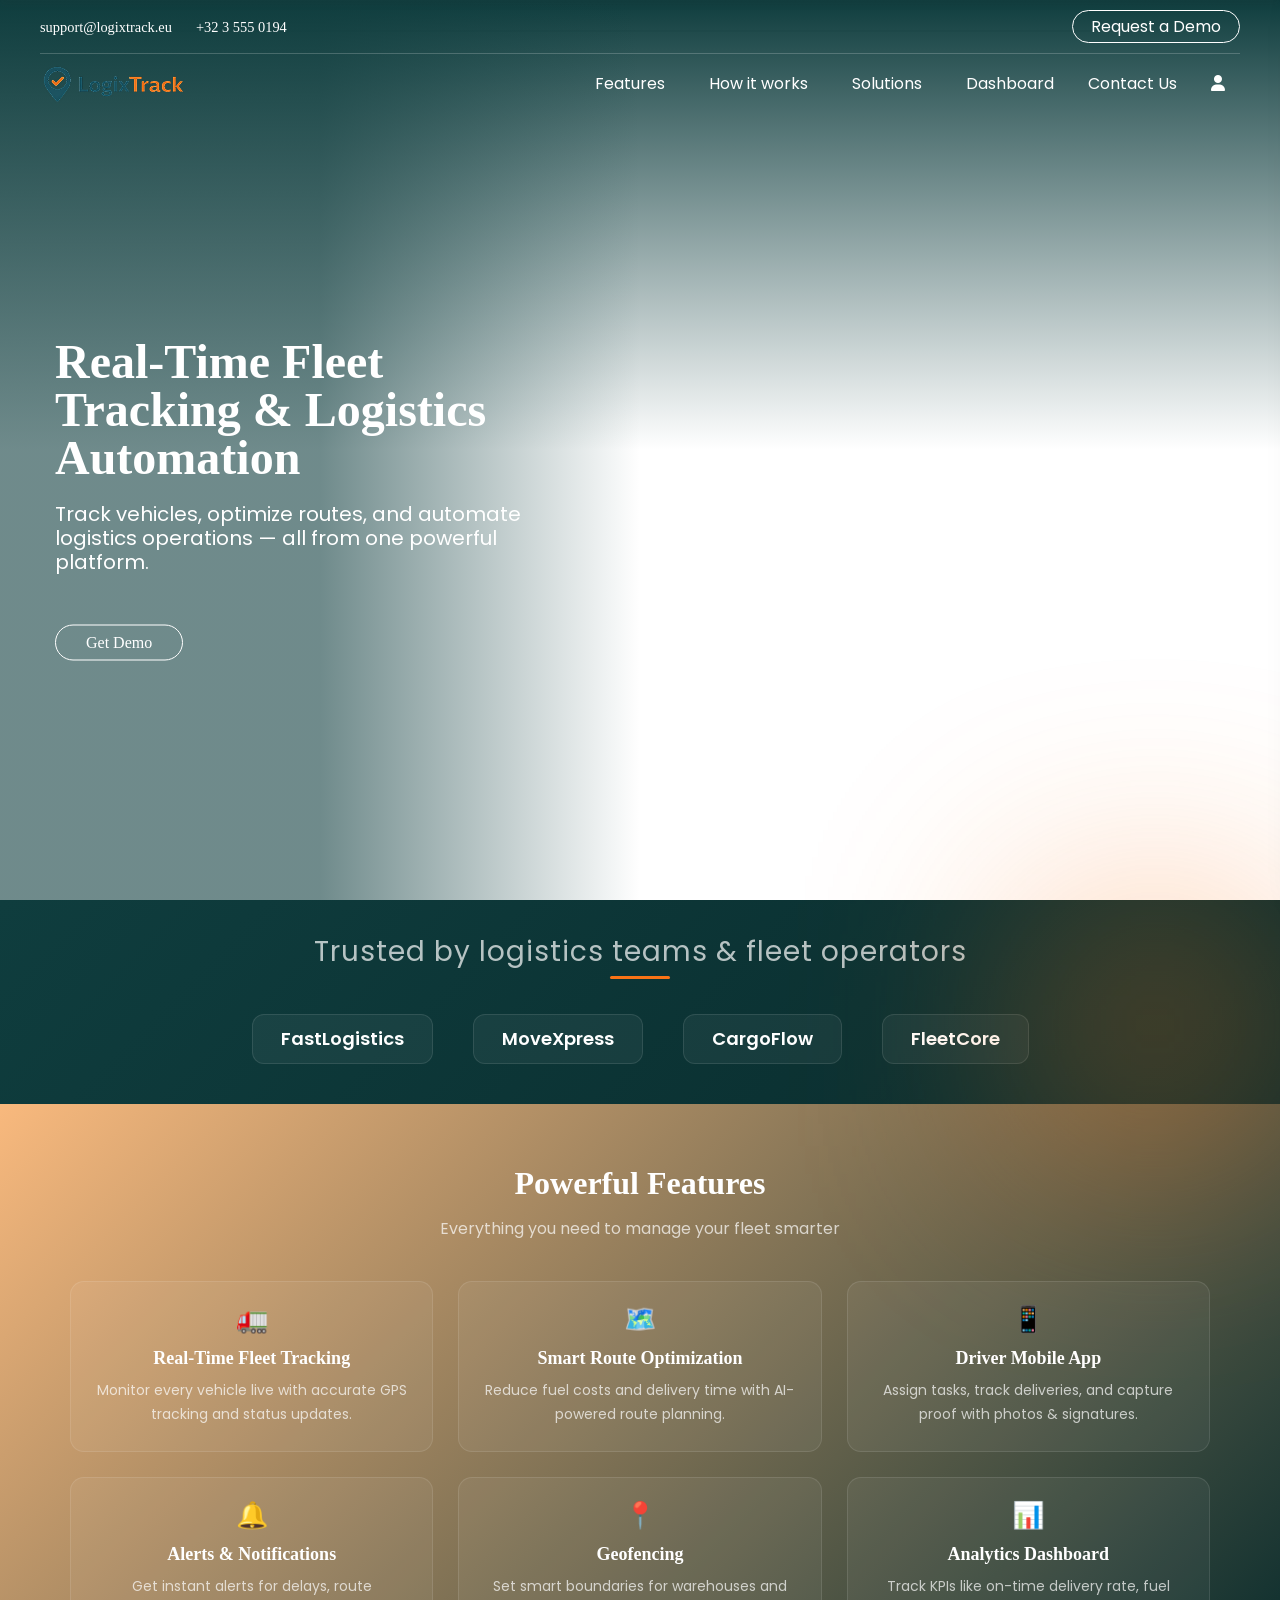
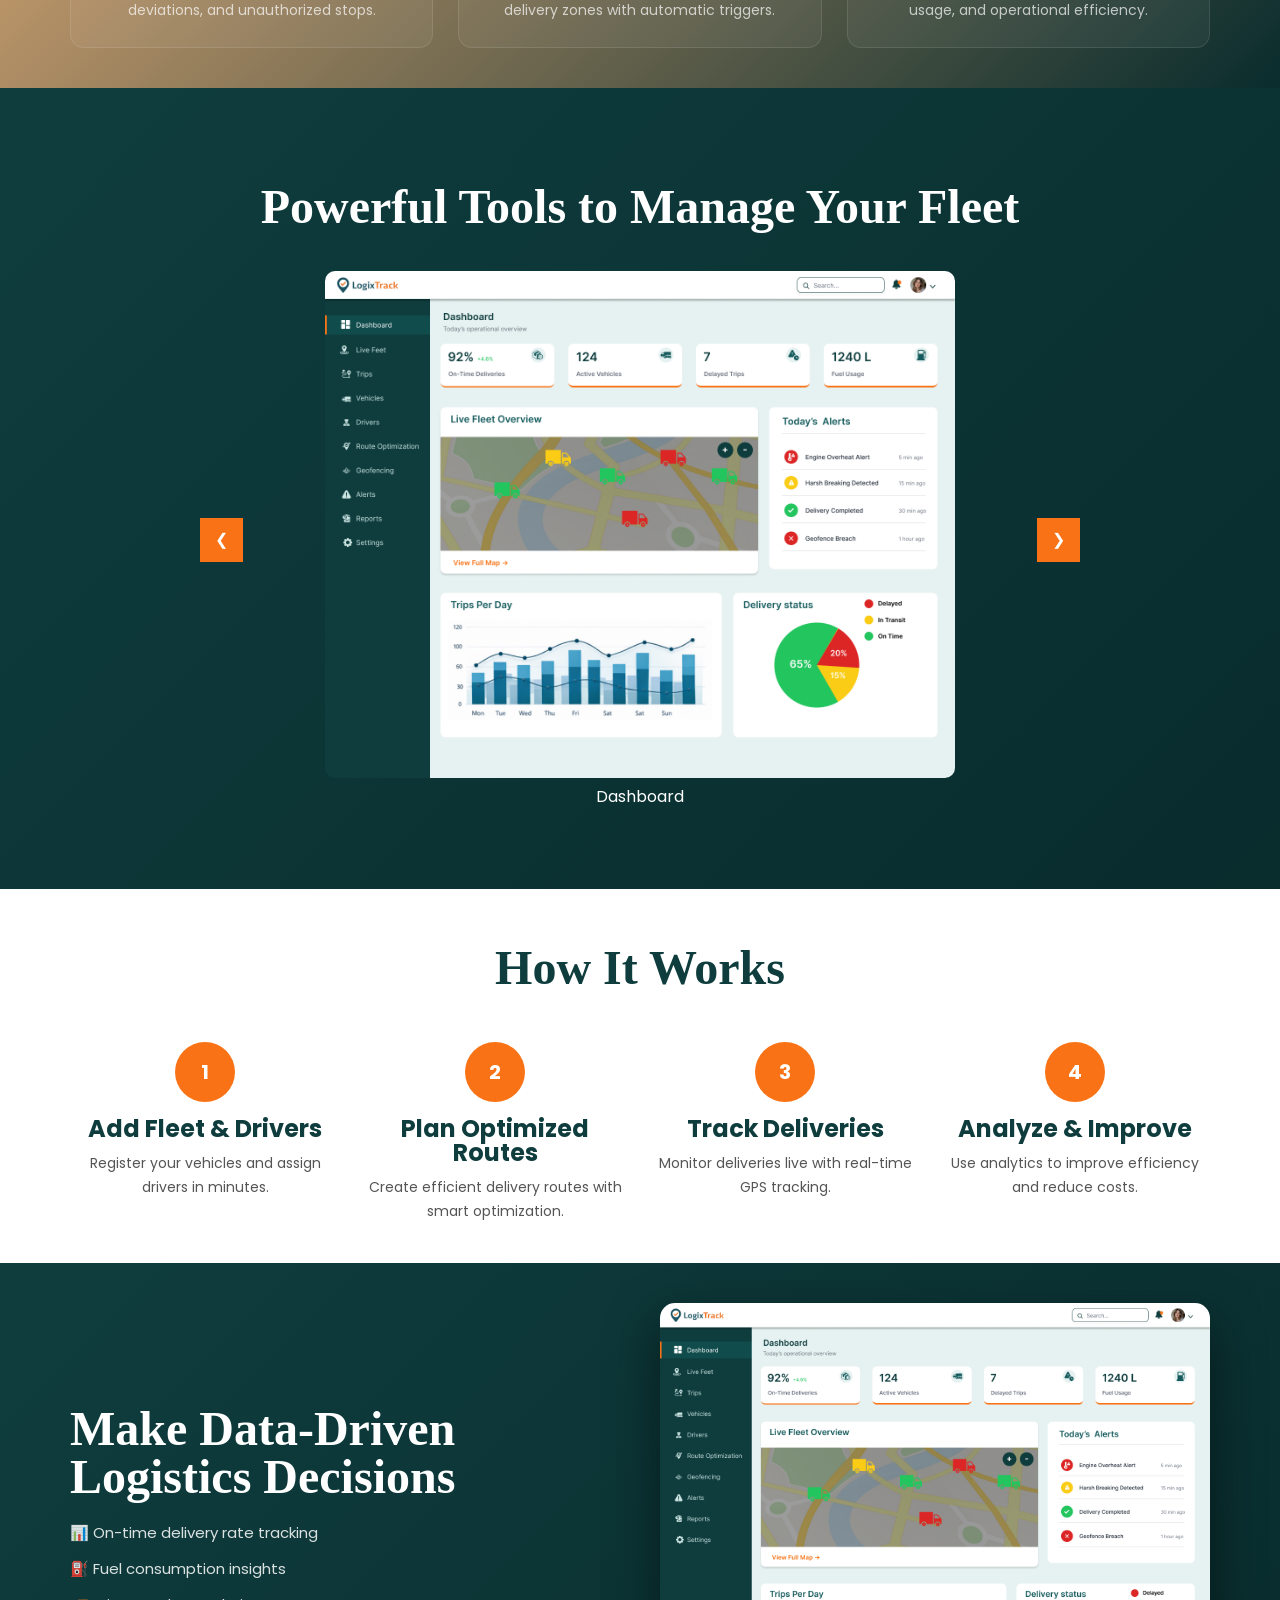
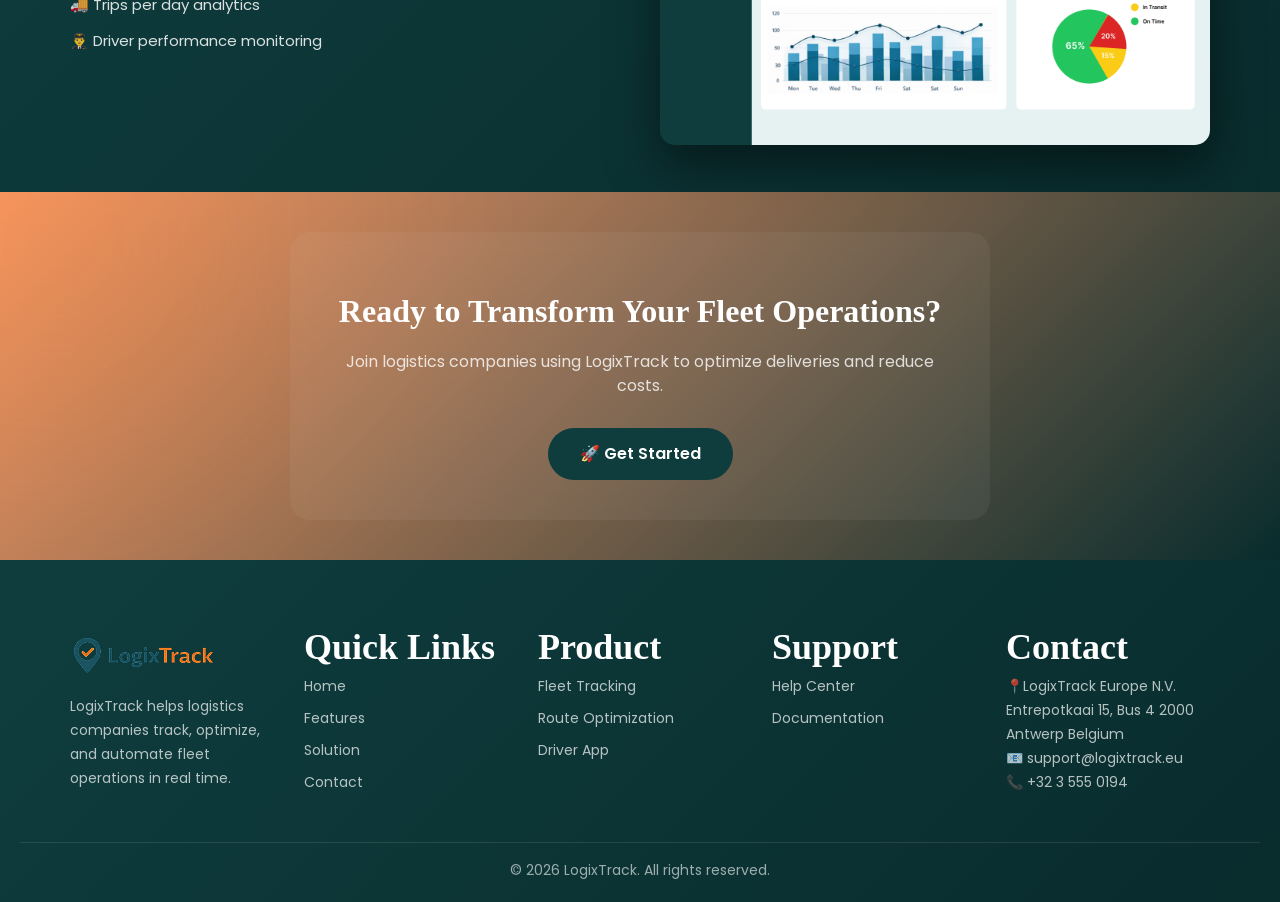
==== index.html @ 9d4a1311 "Add files via upload Inital commit" ====
<!DOCTYPE html>
<html lang="en">

<head>
    <meta charset="UTF-8">
    <meta name="viewport" content="width=device-width, initial-scale=1.0">
    <title>LogixTrack – Real-Time Fleet Tracking & Logistics Automation</title>
    <link rel="stylesheet" href="style.css">
    <link rel="stylesheet" href="https://cdnjs.cloudflare.com/ajax/libs/font-awesome/6.5.0/css/all.min.css">
    <link rel="preconnect" href="https://fonts.googleapis.com">
    <link rel="shortcut icon" href="images/logic.png" type="image/x-icon">
    <link rel="preconnect" href="https://fonts.gstatic.com" crossorigin>
    <link
        href="https://fonts.googleapis.com/css2?family=Playfair+Display:ital,wght@0,400..900;1,400..900&family=Poppins:ital,wght@0,100;0,200;0,300;0,400;0,500;0,600;0,700;0,800;0,900;1,100;1,200;1,300;1,400;1,500;1,600;1,700;1,800;1,900&family=Roboto:ital,wght@0,100..900;1,100..900&family=Zain:ital,wght@0,200;0,300;0,400;0,700;0,800;0,900;1,300;1,400&display=swap"
        rel="stylesheet">
    <script src="https://cdnjs.cloudflare.com/ajax/libs/jquery/3.6.0/jquery.min.js"></script>
</head>

<body>
    <header>
        <div class="top-strip">
            <div class="container-fluid">
                <div class="flex">
                    <div class="col1">
                        <div class="nav-text left-side">
                            <ul>
                                <li><a href="mailto:info@tradeshipinc.com">support@logixtrack.eu</a></li>
                                <li><a href="tel:+1(631)3935134">+32 3 555 0194</a></li>
                            </ul>
                        </div>
                    </div>
                    <div class="col2">
                        <div class="right-side">
                            <!-- Location -->

                            <!-- Social Links -->

                            <!-- Request Demo -->
                            <div class="nav-text demo-link"><a href="javscript:void(0)" class="model-open openDemo"
                                    id="openDemo"><span>Request a
                                        Demo</span></a></div>
                        </div>
                    </div>
                </div>
            </div>
        </div>
        <div class="header-wrapper">
            <div class="container-fluid">
                <div class="flex">
                    <div class="col1">
                        <div class="custom-logo"><a href="/"><img src="images/logic.png" alt="Trade Ship"></a>
                        </div>
                    </div>
                    <div class="menu-trigger model-open" data-model=".model-navigaition">
                        <span></span>
                    </div>
                    <div class="col2">
                        <div class="custom-nav nav-text">
                            <ul>
                                <li class="has-dropdown"><a href="#features">Features</a>
                                </li>
                                <li class="has-dropdown">
                                    <a href="#how-it-works">How it works</a>
                                </li>
                                <li class="has-dropdown">
                                    <a href="#solution">Solutions</a>

                                </li>


                                <li><a href="#showcase">Dashboard</a></li>
                                <li><a href="contact.html">Contact Us</a></li>
                                <li><a href="login.html"><i class="fa-solid fa-user"></i></a></li>
                            </ul>
                        </div>
                    </div>
                </div>
            </div>
        </div>
    </header>
    <!-- End Header -->
    <!-- navigation Model -->
    <div class="model modelPop model-navigaition">
        <div class="close close_model"><i class="fas-solid fa fa-close"></i></div>
        <div class="model-body">
            <div class="navigation">
                <ul>
                    <li class="has-dropdown"><a href="#features">Features</a>
                    </li>
                    <li class="has-dropdown">
                        <a href="#how-it-works">How it works</a>
                    </li>
                    <li class="has-dropdown">
                        <a href="#solution">Solutions</a>
                    </li>
                    <li class="has-dropdown">
                        <a href="#showcase">Dashboard</a>
                    </li>

                    <li><a href="contact.html">Contact Us</a></li>
                </ul>
            </div>
        </div>
    </div>
    <div class="banner home-banner">
        <div class="video">
            <video class="video1" autoplay muted loop>
                <source src="images/video.mp4" type="video/mp4">
            </video>
        </div>
        <div class="banner-content">
            <div class="container-fluid">
                <div class="content">
                    <h1>Real-Time Fleet Tracking & Logistics Automation</h1>
                    <p>Track vehicles, optimize routes, and automate logistics operations — all from one powerful
                        platform.</p>
                </div>
                <div class="link_btn">
                    <a href="javascript:void(0);" class="model-open openDemo" data-model=".EnquiryModel"><span>Get
                            Demo</span></a>
                </div>
            </div>
        </div>
    </div>
    <section class="trust">
        <div class="container">
            <p class="trust-text">Trusted by logistics teams & fleet operators</p>

            <div class="logos">
                <div class="logo-item">FastLogistics</div>
                <div class="logo-item">MoveXpress</div>
                <div class="logo-item">CargoFlow</div>
                <div class="logo-item">FleetCore</div>
            </div>
        </div>
    </section>
    <section class="features" id="features">
        <div class="container">

            <h2>Powerful Features</h2>
            <p class="subtitle">Everything you need to manage your fleet smarter</p>

            <div class="grid">

                <div class="card">
                    <span>🚛</span>
                    <h3>Real-Time Fleet Tracking</h3>
                    <p>Monitor every vehicle live with accurate GPS tracking and status updates.</p>
                </div>

                <div class="card">
                    <span>🗺️</span>
                    <h3>Smart Route Optimization</h3>
                    <p>Reduce fuel costs and delivery time with AI-powered route planning.</p>
                </div>

                <div class="card">
                    <span>📱</span>
                    <h3>Driver Mobile App</h3>
                    <p>Assign tasks, track deliveries, and capture proof with photos & signatures.</p>
                </div>

                <div class="card">
                    <span>🔔</span>
                    <h3>Alerts & Notifications</h3>
                    <p>Get instant alerts for delays, route deviations, and unauthorized stops.</p>
                </div>

                <div class="card">
                    <span>📍</span>
                    <h3>Geofencing</h3>
                    <p>Set smart boundaries for warehouses and delivery zones with automatic triggers.</p>
                </div>

                <div class="card">
                    <span>📊</span>
                    <h3>Analytics Dashboard</h3>
                    <p>Track KPIs like on-time delivery rate, fuel usage, and operational efficiency.</p>
                </div>

            </div>
        </div>
    </section>
    <section class="showcase" id="showcase">
        <h2>Powerful Tools to Manage Your Fleet</h2>

        <div class="slider">

            <button class="nav prev">&#10094;</button>

            <div class="slides">
                <div class="slide">
                    <img src="images/Dashboard.png" alt="">
                    <p>Dashboard</p>
                </div>
                <div class="slide">
                    <img src="images/Live_Fleet.png" alt="">
                    <p>Live Fleet Map</p>
                </div>
                <div class="slide">
                    <img src="images/Route-optimization.png" alt="">
                    <p>Route Optimization</p>
                </div>
                <div class="slide">
                    <img src="images/Alert.png" alt="">
                    <p>Alerts Panel</p>
                </div>
            </div>
            <button class="nav next">&#10095;</button>

        </div>
    </section>
    <section class="how" id="how-it-works">
        <div class="container">

            <h2>How It Works</h2>

            <div class="steps">

                <div class="step">
                    <div class="circle">1</div>
                    <h3>Add Fleet & Drivers</h3>
                    <p>Register your vehicles and assign drivers in minutes.</p>
                </div>

                <div class="step">
                    <div class="circle">2</div>
                    <h3>Plan Optimized Routes</h3>
                    <p>Create efficient delivery routes with smart optimization.</p>
                </div>

                <div class="step">
                    <div class="circle">3</div>
                    <h3>Track Deliveries</h3>
                    <p>Monitor deliveries live with real-time GPS tracking.</p>
                </div>

                <div class="step">
                    <div class="circle">4</div>
                    <h3>Analyze & Improve</h3>
                    <p>Use analytics to improve efficiency and reduce costs.</p>
                </div>

            </div>

        </div>
    </section>
    <section class="dashboard" id="solution">
        <div class="container dash-flex">

            <!-- LEFT CONTENT -->
            <div class="dash-text">
                <h2>Make Data-Driven Logistics Decisions</h2>

                <ul>
                    <li>📊 On-time delivery rate tracking</li>
                    <li>⛽ Fuel consumption insights</li>
                    <li>🚚 Trips per day analytics</li>
                    <li>👨‍✈️ Driver performance monitoring</li>
                </ul>
            </div>

            <!-- RIGHT IMAGE -->
            <div class="dash-img">
                <img src="images/Dashboard.png" alt="Dashboard">
            </div>

        </div>
    </section>
    <section class="cta">
        <div class="cta-content">

            <h2>Ready to Transform Your Fleet Operations?</h2>

            <p>
                Join logistics companies using LogixTrack to optimize deliveries and reduce costs.
            </p>

            <a href="login.html" class="cta-btn">🚀 Get Started</a>

        </div>
    </section>
    <footer class="footer">
        <div class="container footer-grid">

            <!-- LOGO + ABOUT -->
            <div class="footer-col">
                <h2 class="logo"><a href="/"><img src="images/logic.png" alt=""></a></h2>
                <p>
                    LogixTrack helps logistics companies track, optimize, and automate fleet operations in real time.
                </p>
            </div>

            <!-- QUICK LINKS -->
            <div class="footer-col">
                <h3>Quick Links</h3>
                <ul>
                    <li><a href="/">Home</a></li>
                    <li><a href="#features">Features</a></li>
                    <li><a href="#solution">Solution</a></li>

                    <li><a href="contact.html">Contact</a></li>
                </ul>
            </div>

            <!-- PRODUCT -->
            <div class="footer-col">
                <h3>Product</h3>
                <ul>
                    <li><a href="#showcase">Fleet Tracking</a></li>
                    <li><a href="#showcase">Route Optimization</a></li>
                    <li><a href="#showcase">Driver App</a></li>
                </ul>
            </div>

            <!-- SUPPORT -->
            <div class="footer-col">
                <h3>Support</h3>
                <ul>
                    <li><a href="contact.html">Help Center</a></li>
                    <li><a href="contact.html">Documentation</a></li>
                    <!-- <li><a href="#">API Access</a></li> -->
                </ul>
            </div>

            <!-- CONTACT -->
            <div class="footer-col">
                <h3>Contact</h3>
                <p>📍LogixTrack Europe N.V.
                    Entrepotkaai 15, Bus 4
                    2000 Antwerp
                    Belgium</p>
                <p>📧 support@logixtrack.eu</p>
                <p>📞 +32 3 555 0194</p>
            </div>

        </div>

        <!-- BOTTOM BAR -->
        <div class="footer-bottom">
            <p>© 2026 LogixTrack. All rights reserved.</p>
        </div>
    </footer>
    <div class="demo-overlay" id="demoOverlay"></div>

    <!-- Side Popup -->
    <div class="demo-popup" id="demoPopup">

        <!-- Header -->
        <div class="popup-header">
            <h3>Book a Demo</h3>
            <span id="closeDemo">&times;</span>
        </div>

        <!-- Form -->
        <form class="demo-form" id="demoForm">
            <input type="text" placeholder="Full Name" required>
            <input type="email" placeholder="Email Address" required>
            <input type="phone" id="phone" maxlength="10" placeholder="Phone Number" required>
            <textarea placeholder="Your Message" required></textarea>

            <button type="submit">Request Demo</button>

            <div class="success-message" id="successMsg">
                ✅ Your request has been submitted successfully.
            </div>
        </form>

    </div>
    <script>
        $(document).ready(function () {
            $(window).scroll(function () {
                scroltop = $(this).scrollTop()
                if (scroltop > ($(window).height()) / 100) {
                    $('header').addClass("header-fixed");
                } else {
                    $('header').removeClass("header-fixed")
                }
            })
            // Check Input field
            $(".input-box").each(function () {
                if ($(this).val() != "") {
                    $(this).addClass("valid")
                } else {
                    $(this).removeClass("valid")
                }
            })

            // Form Input 
            $(".input-box").on("focusout", function () { $(this).val() ? $(this).addClass("valid") : $(this).removeClass("valid") })
            $('.model-open').on('click', function (e) {
                e.preventDefault();
                var model = $(this).attr('data-model')
                $('.model').removeClass('is-open');
                $('.overlay').addClass('active_overla');
                $(model).addClass('is-open');
            })
            $('.close_model,.overlay,.has-dropdown a').on('click', function () {
                $('.model').removeClass('is-open');
                $('.overlay').removeClass('active_overla');
            })

            let index = 0;
            const total = $('.slide').length;

            function updateSlider() {
                $('.slides').css({
                    transform: 'translateX(-' + (index * 100) + '%)',
                    transition: '0.5s ease'
                });
            }

            $('.next').on('click', function () {
                index++;
                if (index >= total) index = 0;
                updateSlider();
            });

            $('.prev').on('click', function () {
                alert('juywudgtuw')
                index--;
                if (index < 0) index = total - 1;
                updateSlider();
            });

            // auto slide
            setInterval(function () {
                index++;
                if (index >= total) index = 0;
                updateSlider();
            }, 3000);

            $('a[href^="#"]').on('click', function (e) {
                e.preventDefault();

                let target = $(this.getAttribute('href'));

                if (target.length) {
                    let offset = 100; // header height

                    let offsetPosition = target.offset().top - offset;

                    $('html, body').animate({
                        scrollTop: offsetPosition
                    }, 600); // duration in ms
                }
            });
            $('.openDemo').on('click', function (e) {
                e.preventDefault();
                $('#demoPopup').addClass('active');
                $('#demoOverlay').addClass('active');
            });

            // CLOSE POPUP
            function closePopup() {
                $('#demoPopup').removeClass('active');
                $('#demoOverlay').removeClass('active');
            }

            $('#closeDemo, #demoOverlay').on('click', function () {
                closePopup();
            });

            // FORM SUBMIT
            $('#demoForm').on('submit', function (e) {
                e.preventDefault();

                $('#successMsg').addClass('active');
                this.reset();

                setTimeout(function () {
                    $('#successMsg').removeClass('active');
                    closePopup();
                }, 5000);
            });

        })
        document.getElementById("phone").addEventListener("input", function () {
            this.value = this.value.replace(/[^0-9]/g, "");
        });

    </script>
</body>

</html>
---- style.css ----
*,
*:before,
*:after {
    padding: 0;
    margin: 0;
    list-style: none;
    -webkit-box-sizing: border-box;
    box-sizing: border-box
}

body,
html {
    font-size: 16px;
    line-height: 24px;
    font-family: "Poppins", "sans-serif";
    font-weight: normal;
    color: #666
}

@media (max-width: 991px) {

    body,
    html {
        font-size: 14px;
        line-height: 20px
    }
}

article,
aside,
details,
figcaption,
figure,
footer,
header,
hgroup,
menu,
nav,
section,
main {
    display: block
}

ol,
ul {
    list-style: none
}

blockquote,
q {
    quotes: none
}

blockquote:before,
blockquote:after {
    content: '';
    content: none
}

table {
    border-collapse: collapse;
    border-spacing: 0
}

a[href] {
    text-decoration: none;
    -webkit-transition: 400ms ease;
    -o-transition: 400ms ease;
    transition: 400ms ease
}

a[href]:hover {
    color: #f16f2a
}

img {
    max-width: 100%
}

.container {
    max-width: 1170px;
    width: 100%;
    margin: 0 auto;
    padding: 0 15px
}

h1,
h2,
h3,
h4,
h5,
h6 {
    font-weight: normal;
    margin: 15px 0;
    font-family: "GT Eesti Pro Display", "sans-serif";
    font-weight: bold
}

@media (max-width: 767px) {

    h1,
    h2,
    h3,
    h4,
    h5,
    h6 {
        margin: 5px 0
    }
}

h1 {
    font-size: 48px;
    line-height: 48px
}

@media (max-width: 991px) {
    h1 {
        font-size: 40px;
        line-height: 45px
    }
}

@media (max-width: 767px) {
    h1 {
        font-size: 30px;
        line-height: 35px
    }
}

h2 {
    font-size: 48px;
    line-height: 48px
}

@media (max-width: 767px) {
    h2 {
        font-size: 35px;
        line-height: 38px
    }
}

h3 {
    font-size: 36px
}

@media (max-width: 675px) {
    h3 {
        font-size: 30px
    }
}

h4 {
    font-size: 24px
}

@media (max-width: 675px) {
    h4 {
        font-size: 20px
    }
}

h5 {
    font-size: 20px
}

@media (max-width: 675px) {
    h5 {
        font-size: 18px
    }
}

h6 {
    font-size: 18px
}

@media (max-width: 991px) {
    h6 {
        font-size: 14px
    }
}

input,
select,
button,
textarea {
    font-size: 16px;
    line-height: 24px;
    font-family: "Poppins", "sans-serif";
    font-weight: normal
}

select {
    -webkit-appearance: none;
    -moz-appearance: none;
    text-indent: 1px;
    -o-text-overflow: '';
    text-overflow: ''
}

button,
input[type="submit"],
input[type="button"] {
    cursor: pointer
}

.heading h2 {
    color: #0F3D3E
}

.heading h2 span {
    color: #f16f2a
}

.defaul_text p,
.defaul_text li {
    font-size: 16px;
    font-weight: 500;
    color: #666
}

@media (max-width: 675px) {

    .defaul_text p,
    .defaul_text li {
        line-height: 24px;
        font-size: 14px;
        line-height: normal;
        font-weight: normal
    }
}

.defaul_text br {
    display: none
}

.defaul_text p,
.defaul_text ul {
    margin-bottom: 20px
}

.flex {
    display: -webkit-box;
    display: -ms-flexbox;
    display: flex;
    -ms-flex-wrap: wrap;
    flex-wrap: wrap
}

.link_btn a {
    line-height: normal;
    display: inline-block;
    border: 1px solid #fff;
    padding: 8px 30px;
    border-radius: 25px;
    overflow: hidden;
    position: relative;
    font-family: "GT Eesti Pro Display", "sans-serif";
    font-size: 16px;
    -webkit-transition: 400ms ease;
    -o-transition: 400ms ease;
    transition: 400ms ease
}

.link_btn a span {
    position: relative;
    color: #fff;
    font-family: inherit
}

.link_btn a:before {
    content: "";
    position: absolute;
    left: 0;
    right: 0;
    top: 0;
    bottom: 0;
    background: -webkit-gradient(linear, left top, right top, from(#e2472a), to(#f16f2a));
    background: -o-linear-gradient(left, #e2472a, #f16f2a);
    background: linear-gradient(to right, #e2472a, #f16f2a);
    -webkit-transform: translateX(-100%);
    -ms-transform: translateX(-100%);
    transform: translateX(-100%);
    -webkit-transition: 450ms ease;
    -o-transition: 450ms ease;
    transition: 450ms ease
}

.link_btn a:hover {
    border-color: #e2472a;
    color: #fff
}

.link_btn a:hover:before {
    -webkit-transform: translate(0);
    -ms-transform: translate(0);
    transform: translate(0)
}

@-webkit-keyframes slideInUp {
    0% {
        opacity: 0;
        -webkit-transform: translate3d(0, 30%, 0);
        -ms-transform: translate3d(0, 30%, 0);
        transform: translate3d(0, 30%, 0)
    }

    100% {
        opacity: 1;
        -webkit-transform: none;
        -ms-transform: none;
        transform: none
    }
}

@keyframes slideInUp {
    0% {
        opacity: 0;
        -webkit-transform: translate3d(0, 30%, 0);
        -ms-transform: translate3d(0, 30%, 0);
        transform: translate3d(0, 30%, 0)
    }

    100% {
        opacity: 1;
        -webkit-transform: none;
        -ms-transform: none;
        transform: none
    }
}

.slideInUp {
    -webkit-animation-name: slideInUp;
    animation-name: slideInUp
}

.modelPop {
    position: fixed;
    z-index: 111
}

.close_model {
    position: absolute;
    right: 15px;
    top: 15px;
    cursor: pointer;
    line-height: 0;
    width: 25px;
    height: 25px;
    z-index: 111
}

header {
    position: fixed;
    left: 0;
    right: 0;
    top: 0;
    z-index: 111
}

header:before {
    content: "";
    position: absolute;
    left: 0;
    right: 0;
    top: 0;
    bottom: 0;
    background: #0F3D3E;
    height: 0;
    -webkit-box-shadow: 0 0 8px 1px #33333354;
    box-shadow: 0 0 8px 1px #33333354;
    -webkit-transition: 700ms ease;
    -o-transition: 700ms ease;
    transition: 700ms ease
}

header .nav-text a {
    color: #fff
}

header .container-fluid {
    padding: 0 40px
}

@media (max-width: 991px) {
    header .container-fluid {
        padding: 0 15px
    }
}

header .location {
    position: relative;
    padding: 0 5px;
    cursor: pointer
}

header .location .selected .icon,
header .location .selected .text,
header .location .selected .arrow_down {
    display: inline-block;
    vertical-align: middle
}

header .location .selected .icon {
    line-height: 0;
    margin-right: 5px
}

header .location .selected .text {
    padding: 3px 10px;
    color: #fff;
    font-weight: 500;
    font-size: 14px
}

header .location .selected .arrow_down {
    margin-left: 5px;
    line-height: 0
}

header .location .list-location {
    position: absolute;
    top: 100%;
    left: 0;
    right: 0;
    padding: 5px 0;
    z-index: 1;
    opacity: 0;
    pointer-events: none;
    -webkit-transition: 450ms ease;
    -o-transition: 450ms ease;
    transition: 450ms ease;
    background: -webkit-gradient(linear, left top, right top, from(#e2472a), to(#f5963b));
    background: -o-linear-gradient(left, #e2472a, #f5963b);
    background: linear-gradient(to right, #e2472a, #f5963b)
}

header .location .list-location:before {
    content: "";
    position: absolute;
    top: -16px;
    width: 8px;
    height: 8px;
    border: 8px solid transparent;
    border-bottom-color: #e96330;
    left: 43px
}

header .location .list-location ul li {
    display: block;
    font-size: 14px;
    padding: 8px 11px;
    cursor: pointer;
    -webkit-transition: 700ms ease;
    -o-transition: 700ms ease;
    transition: 700ms ease;
    color: #fff
}

header .location .list-location ul li:hover {
    background: #f16f2a
}

header .location:hover .list-location {
    opacity: 1;
    pointer-events: all
}

header .location:hover .list-location ul li {
    padding: 2px 11px
}

.top-strip {
    padding: 10px 0;
    position: relative;
    -webkit-transition: 700ms ease;
    -o-transition: 700ms ease;
    transition: 700ms ease;
    z-index: 11
}

@media (max-width: 991px) {
    .top-strip {
        display: none
    }
}

.top-strip .flex {
    position: relative;
    -webkit-box-align: center;
    -ms-flex-align: center;
    align-items: center
}

.top-strip .flex:after {
    content: "";
    position: absolute;
    left: 0;
    right: 0;
    background: #fff;
    bottom: -10px;
    height: .5px;
    opacity: .2
}

@media (max-width: 991px) {
    .top-strip .flex:after {
        display: none
    }
}

.top-strip .flex .col1 {
    -webkit-box-flex: 0;
    -ms-flex: 0 1 40%;
    flex: 0 1 40%;
    max-width: 40%
}

@media (max-width: 991px) {
    .top-strip .flex .col1 {
        display: none
    }
}

.top-strip .flex .col2 {
    -webkit-box-flex: 0;
    -ms-flex: 0 1 60%;
    flex: 0 1 60%;
    max-width: 60%
}

@media (max-width: 991px) {
    .top-strip .flex .col2 {
        -webkit-box-flex: 0;
        -ms-flex: 0 1 100%;
        flex: 0 1 100%;
        max-width: 100%
    }
}

.top-strip .left-side ul li {
    display: inline-block;
    margin-right: 20px
}

.top-strip .left-side ul li a {
    display: block;
    font-family: "GT Eesti Pro Display", "sans-serif";
    font-size: 14.4px;
    font-weight: normal
}

.top-strip .right-side {
    text-align: right
}

@media (max-width: 991px) {
    .top-strip .right-side {
        display: -webkit-box;
        display: -ms-flexbox;
        display: flex;
        -webkit-box-align: center;
        -ms-flex-align: center;
        align-items: center;
        -webkit-box-pack: justify;
        -ms-flex-pack: justify;
        justify-content: space-between
    }
}

.top-strip .right-side .location,
.top-strip .right-side .social_links {
    margin-right: 30px
}

@media (max-width: 767px) {

    .top-strip .right-side .location,
    .top-strip .right-side .social_links {
        margin-right: 0
    }
}

.top-strip .right-side .location,
.top-strip .right-side .social_links,
.top-strip .right-side .nav-text {
    display: inline-block;
    vertical-align: middle;
    text-align: left
}

@media (max-width: 991px) {
    .top-strip .right-side .social_links {
        position: absolute;
        right: 170px;
        top: 6px
    }
}

@media (max-width: 675px) {
    .top-strip .right-side .social_links {
        display: none
    }
}

.top-strip .right-side .social_links ul {
    line-height: 0
}

.top-strip .right-side .social_links ul li {
    margin-right: 5px
}

.top-strip .right-side .demo-link {
    line-height: 0
}

.top-strip .right-side .demo-link a {
    line-height: normal;
    display: inline-block;
    border: 1px solid #fff;
    padding: 3px 18px;
    border-radius: 25px;
    overflow: hidden;
    position: relative;
    -webkit-transition: 400ms ease;
    -o-transition: 400ms ease;
    transition: 400ms ease
}

@media (max-width: 675px) {
    .top-strip .right-side .demo-link a {
        padding: 3px 14px
    }
}

@media only screen and (max-width: 400px) {
    .top-strip .right-side .demo-link a {
        padding: 3px 12px;
        font-size: 12px
    }
}

.top-strip .right-side .demo-link a span {
    position: relative
}

.top-strip .right-side .demo-link a:before {
    content: "";
    position: absolute;
    left: 0;
    right: 0;
    top: 0;
    bottom: 0;
    background: -webkit-gradient(linear, left top, right top, from(#e2472a), to(#f16f2a));
    background: -o-linear-gradient(left, #e2472a, #f16f2a);
    background: linear-gradient(to right, #e2472a, #f16f2a);
    -webkit-transform: translateX(-100%);
    -ms-transform: translateX(-100%);
    transform: translateX(-100%);
    -webkit-transition: 450ms ease;
    -o-transition: 450ms ease;
    transition: 450ms ease
}

.top-strip .right-side .demo-link a:hover {
    border-color: #e2472a;
    color: #fff
}

.top-strip .right-side .demo-link a:hover:before {
    -webkit-transform: translate(0);
    -ms-transform: translate(0);
    transform: translate(0)
}

.header-wrapper {
    position: relative;
    z-index: 1
}

@media (max-width: 767px) {
    .header-wrapper {
        padding: 8px 0
    }
}

.header-wrapper .flex {
    -webkit-box-align: center;
    -ms-flex-align: center;
    align-items: center
}

.header-wrapper .flex .col1 {
    -webkit-box-flex: 0;
    -ms-flex: 0 1 36%;
    flex: 0 1 36%;
    max-width: 36%
}

@media (max-width: 1230px) {
    .header-wrapper .flex .col1 {
        -webkit-box-flex: 0;
        -ms-flex: 0 1 28%;
        flex: 0 1 28%;
        max-width: 28%
    }
}

@media (max-width: 991px) {
    .header-wrapper .flex .col1 {
        -webkit-box-flex: 0;
        -ms-flex: 0 1 26%;
        flex: 0 1 26%;
        max-width: 26%
    }
}

@media (max-width: 767px) {
    .header-wrapper .flex .col1 {
        -webkit-box-flex: 0;
        -ms-flex: 0 1 50%;
        flex: 0 1 50%;
        max-width: 50%
    }
}

.header-wrapper .flex .col2 {
    -webkit-box-flex: 0;
    -ms-flex: 0 1 64%;
    flex: 0 1 64%;
    max-width: 64%
}

@media (max-width: 1230px) {
    .header-wrapper .flex .col2 {
        -webkit-box-flex: 0;
        -ms-flex: 0 1 72%;
        flex: 0 1 72%;
        max-width: 72%
    }
}

@media (max-width: 991px) {
    .header-wrapper .flex .col2 {
        -webkit-box-flex: 0;
        -ms-flex: 0 1 74%;
        flex: 0 1 74%;
        max-width: 74%
    }
}

@media (max-width: 767px) {
    .header-wrapper .flex .col2 {
        display: none
    }
}

.custom-logo {
    line-height: 0
}

.custom-logo a {
    display: block
}

.custom-logo a img {
    max-width: 100%;
    -webkit-transition: 450ms ease;
    -o-transition: 450ms ease;
    transition: 450ms ease
}

@media (max-width: 767px) {
    .custom-logo a img {
        max-width: 150px
    }
}

.custom-nav {
    text-align: right
}

.custom-nav ul {
    text-align: left;
    display: inline-block
}

.custom-nav ul li {
    display: inline-block
}

.custom-nav ul li a {
    display: block;
    padding: 19px 15px
}

@media (max-width: 1140px) {
    .custom-nav ul li a {
        padding: 19px 12px
    }
}

@media (max-width: 991px) {
    .custom-nav ul li a {
        padding: 19px 6px
    }
}

.custom-nav ul .has-dropdown {
    position: relative;
    margin-right: 10px
}

.custom-nav ul .has-dropdown .dd-icon {
    position: absolute;
    top: 17px;
    right: -3px
}

@media (max-width: 991px) {
    .custom-nav ul .has-dropdown .dd-icon {
        right: -8px
    }
}

.custom-nav ul .has-dropdown ul.dropdown {
    position: absolute;
    left: 0;
    width: 290px;
    top: 100%;
    background: #0F3D3E;
    padding: 8px 0;
    opacity: 0;
    pointer-events: none;
    -webkit-user-select: none;
    -moz-user-select: none;
    -ms-user-select: none;
    user-select: none;
    -webkit-box-shadow: 0 6px 13px 1px #3333332e;
    box-shadow: 0 6px 13px 1px #3333332e;
    border-radius: 5px;
    -webkit-transition: 400ms ease;
    -o-transition: 400ms ease;
    transition: 400ms ease
}

.custom-nav ul .has-dropdown ul.dropdown:before {
    content: "";
    position: absolute;
    top: -16px;
    width: 8px;
    height: 8px;
    border: 8px solid transparent;
    border-bottom-color: #0F3D3E;
    left: 43px
}

.custom-nav ul .has-dropdown ul.dropdown li {
    display: block
}

.custom-nav ul .has-dropdown ul.dropdown li a {
    display: block;
    color: #fff;
    padding: 9px 15px;
    font-weight: 400;
    font-size: 14px;
    line-height: 18px;
    -webkit-transition: 700ms ease;
    -o-transition: 700ms ease;
    transition: 700ms ease
}

.custom-nav ul .has-dropdown ul.dropdown li:hover a {
    background: #f16f2a
}

.custom-nav ul .has-dropdown:hover ul.dropdown {
    opacity: 1;
    pointer-events: all
}

.custom-nav ul .has-dropdown:hover ul.dropdown li a {
    padding: 4px 15px
}

.custom-nav>ul>li:hover>a {
    color: #f16f2a
}

header.header-fixed .top-strip {
    padding: 5px 0;
    /* background: #080f3a */
}

header.header-fixed:before {
    height: 100%
}

header.header-fixed:before>ul>li:hover>a {
    color: #f16f2a
}

.menu-trigger {
    display: none
}

@media (max-width: 767px) {
    .menu-trigger {
        margin-left: auto;
        margin-right: 0;
        width: 35px;
        height: 35px;
        display: -webkit-box;
        display: -ms-flexbox;
        display: flex;
        -webkit-box-align: center;
        -ms-flex-align: center;
        align-items: center;
        -webkit-box-pack: center;
        -ms-flex-pack: center;
        justify-content: center;
        -webkit-box-orient: vertical;
        -webkit-box-direction: normal;
        -ms-flex-direction: column;
        flex-direction: column
    }
}

.menu-trigger span {
    display: block;
    background: #fff;
    height: 2px;
    width: 100%;
    position: relative
}

.menu-trigger span:before,
.menu-trigger span:after {
    content: "";
    position: absolute;
    width: 100%;
    height: 2px;
    background: #fff
}

.menu-trigger span:before {
    top: -8px
}

.menu-trigger span:after {
    bottom: -8px
}

.model.model-navigaition {
    top: 0;
    bottom: 0;
    left: 0;
    max-width: 400px;
    width: 100%;
    background: #0F3D3E;
    color: #ffffff;
    padding: 55px 35px;
    z-index: 1111;
    -webkit-transform: translateX(-100%);
    -ms-transform: translateX(-100%);
    transform: translateX(-100%);
    -webkit-transition: 700ms ease;
    -o-transition: 700ms ease;
    transition: 700ms ease
}

.model.model-navigaition.is-open {
    -webkit-transform: translateX(0);
    -ms-transform: translateX(0);
    transform: translateX(0)
}

.model.model-navigaition .model-body {
    position: static
}

.model.model-navigaition .model-body .close {
    display: block
}

.model.model-navigaition .model-body .navigation {
    height: 100%;
    overflow: hidden;
    overflow-y: scroll;
    margin-right: -20px;
    padding-right: 20px
}

.model.model-navigaition .model-body .navigation .dd-icon {
    position: absolute;
    right: 0;
    top: 10px
}

.model.model-navigaition .model-body .navigation .dd-icon img {
    -webkit-filter: invert(1);
    filter: invert(1)
}

.model.model-navigaition .model-body .navigation ul li {
    display: block;

}

.model.model-navigaition .model-body .navigation ul li.has-dropdown {
    position: relative
}

.model.model-navigaition .model-body .navigation ul li a {
    display: block;
    font-size: 28px;
    font-weight: 500;
    color: #ffffff;
    padding: 15px 0;
    margin: 8px 0
}

.model.model-navigaition .model-body .navigation ul li a.slid_act {
    color: #0F3D3E
}

.model.model-navigaition .model-body .navigation ul li .dropdown {
    display: none;
    padding: 0px 20px
}

.model.model-navigaition .model-body .navigation ul li .dropdown li a {
    display: block;
    font-size: 16px;
    padding: 8px 0;
    margin: 0
}

.model.model-navigaition .social_links {
    position: absolute;
    bottom: 15px;
    left: 35px;
    right: 35px
}

.model.model-navigaition .social_links ul li {
    display: inline-block
}

.model.model-navigaition .social_links ul li a {
    display: -webkit-box;
    display: -ms-flexbox;
    display: flex;
    -webkit-box-align: center;
    -ms-flex-align: center;
    align-items: center;
    -webkit-box-pack: center;
    -ms-flex-pack: center;
    justify-content: center;
    width: 40px;
    height: 40px
}

.model.model-navigaition .social_links ul li a svg {
    width: 20px;
    height: 20px
}

.model.model-navigaition .social_links ul li a svg path {
    fill: #8d8d8d
}

.banner {
    position: relative
}

.banner:before {
    content: "";
    position: absolute;
    left: 0;
    top: 0;
    right: 0;
    height: 50%;
    background: -webkit-gradient(linear, left top, left bottom, from(#0F3D3E), to(transparent));
    background: -o-linear-gradient(top, #0F3D3E, transparent);
    background: linear-gradient(to bottom, #0F3D3E, transparent);
    pointer-events: none
}

.banner.home-banner:after {
    content: "";
    position: absolute;
    left: 0;
    top: 0;
    right: 0;
    width: 50%;
    height: 100%;
    background: -webkit-gradient(linear, left top, right top, from(#0F3D3E), color-stop(#0F3D3E), to(transparent));
    background: -o-linear-gradient(left, #0F3D3E, #0F3D3E, transparent);
    background: linear-gradient(to right, #0F3D3E, #0F3D3E, transparent);
    pointer-events: none;
    opacity: .6
}

.banner.home-banner .container-fluid {
    padding: 0 40px
}

@media (max-width: 991px) {
    .banner.home-banner .container-fluid {
        padding: 0 15px
    }
}

.banner.home-banner .container-fluid .link_btn {
    margin-left: 15px
}

@media (max-width: 675px) {
    .banner.home-banner .container-fluid .link_btn {
        margin-left: 0
    }
}

.banner.home-banner .video {
    line-height: 0;
    height: 100vh;
    overflow: hidden
}

@media (max-width: 1140px) {
    .banner.home-banner .video {
        height: 575px
    }
}

@media (max-width: 675px) {
    .banner.home-banner .video {
        height: 450px
    }
}

.banner.home-banner .video video {
    width: 100%;
    height: 100%;
    -o-object-fit: cover;
    object-fit: cover
}

.banner.home-banner .banner-content {
    position: absolute;
    left: 0;
    right: 0;
    top: 55%;
    -webkit-transform: translateY(-50%);
    -ms-transform: translateY(-50%);
    transform: translateY(-50%);
    z-index: 1
}

@media (max-width: 675px) {
    .banner.home-banner .banner-content {
        top: 65%
    }
}

.banner.home-banner .banner-content .content {
    max-width: 520px;
    padding: 0 15px
}

@media (max-width: 991px) {
    .banner.home-banner .banner-content .content {
        padding: 0
    }
}

.banner.home-banner .banner-content .content h1 {
    color: #fff;
    margin-bottom: 20px
}

.banner.home-banner .banner-content .content p {
    color: #fff;
    margin-bottom: 51px;
    font-size: 20px;
}

@media (max-width: 675px) {
    .banner.home-banner .banner-content .content h1 {
        margin-bottom: 30px
    }
}

/* trust */
/* SECTION */
.trust {
    padding: 40px 20px;
    background: linear-gradient(135deg, #0F3D3E, #092c2d);
    text-align: center;
    position: relative;
}

.trust::before {
    content: "";
    position: absolute;
    top: 0;
    right: 0;
    width: 250px;
    height: 250px;
    background: #F97316;
    filter: blur(120px);
    opacity: 0.4;
}

/* TEXT */
.trust-text {
    color: rgba(255, 255, 255, 0.7);
    font-size: 28px;
    letter-spacing: 1px;
    margin-bottom: 35px;
}

.trust-text::after {
    content: "";
    display: block;
    width: 60px;
    height: 3px;
    margin: 12px auto 0;
    background: #F97316;
    border-radius: 10px;
}

/* LOGO CONTAINER */
.logos {
    display: flex;
    justify-content: center;
    gap: 40px;
    flex-wrap: wrap;
}

/* LOGO CARD */
.logo-item {
    font-size: 18px;
    font-weight: 600;
    color: white;
    padding: 12px 28px;
    border-radius: 12px;
    background: rgba(255, 255, 255, 0.05);
    border: 1px solid rgba(255, 255, 255, 0.1);
    transition: 0.3s ease;
    cursor: pointer;
    white-space: nowrap;
}

/* HOVER */
.logo-item:hover {
    background: #F97316;
    transform: translateY(-5px) scale(1.05);
    box-shadow: 0 10px 25px rgba(249, 115, 22, 0.4);
}

/* 📱 TABLET */
@media (max-width: 768px) {
    .logos {
        gap: 20px;
    }

    .logo-item {
        font-size: 16px;
        padding: 10px 20px;
    }
}

/* 📱 MOBILE */
@media (max-width: 480px) {
    .trust {
        padding: 50px 15px;
    }

    .trust-text {
        font-size: 13px;
    }

    .logos {
        gap: 15px;
    }

    .logo-item {
        font-size: 14px;
        padding: 8px 16px;
    }
}

.features {
    padding: 40px 20px;
    background: linear-gradient(135deg, #f5953ba9, #092c2d);
    color: #fff;
    text-align: center;
}

.features h2 {
    font-size: 32px;
    margin-bottom: 10px;
}

.subtitle {
    color: rgba(255, 255, 255, 0.7);
    margin-bottom: 40px;
}

/* GRID */
.grid {
    display: grid;
    grid-template-columns: repeat(3, 1fr);
    gap: 25px;
}

/* CARD */
.card {
    padding: 25px;
    border-radius: 14px;
    background: rgba(255, 255, 255, 0.05);
    border: 1px solid rgba(255, 255, 255, 0.1);
    transition: 0.3s;
}

.card span {
    font-size: 26px;
    display: block;
    margin-bottom: 10px;
}

.card h3 {
    font-size: 18px;
    margin-bottom: 8px;
}

.card p {
    font-size: 14px;
    color: rgba(255, 255, 255, 0.7);
}

/* HOVER 🔥 */
.card:hover {
    transform: translateY(-6px);
    border-color: #092c2d;
    box-shadow: 0 10px 25px rgba(249, 115, 22, 0.3);
}

/* TABLET */
@media (max-width: 992px) {
    .grid {
        grid-template-columns: repeat(2, 1fr);
    }
}

/* MOBILE */
@media (max-width: 576px) {
    .grid {
        grid-template-columns: 1fr;
    }

    .features h2 {
        font-size: 24px;
    }
}

.showcase {
    padding: 80px 20px;
    background: linear-gradient(135deg, #0F3D3E, #092c2d);
    text-align: center;
    color: #fff;
}

.showcase h2 {
    margin-bottom: 40px;
}

/* SLIDER */
.slider {
    width: 100%;
    max-width: 900px;
    margin: auto;
    overflow: hidden;
    position: relative;
}

.slides {
    display: flex;
    width: 100%;
}

.slide {
    min-width: 100%;
    box-sizing: border-box;
    text-align: center;
}

.slide img {
    width: 70%;
    border-radius: 10px;
}

/* buttons */
.prev,
.next {
    position: absolute;
    top: 50%;
    transform: translateY(-50%);
    background: #F97316;
    color: #fff;
    border: none;
    padding: 10px 15px;
    cursor: pointer;
}

.prev {
    left: 10px;
}

.next {
    right: 10px;
}

/* 📱 MOBILE */
@media (max-width: 768px) {
    .nav {
        font-size: 18px;
        padding: 8px 12px;
    }
}

.how {
    padding: 40px 20px;
    background: #fff;
    text-align: center;
}

.how h2 {
    margin-bottom: 50px;
    color: #0F3D3E;
}

/* STEPS */
.steps {
    display: flex;
    justify-content: space-between;
    gap: 20px;
    flex-wrap: wrap;
}

.step {
    flex: 1;
    min-width: 220px;
    position: relative;
}

/* NUMBER CIRCLE */
.circle {
    width: 60px;
    height: 60px;
    background: #F97316;
    color: #fff;
    border-radius: 50%;
    display: flex;
    align-items: center;
    justify-content: center;
    margin: auto;
    font-weight: bold;
    font-size: 20px;
    margin-bottom: 15px;
}

/* TEXT */
.step h3 {
    color: #0F3D3E;
    margin-bottom: 10px;
    font-size: 24px;
    font-family: 'Poppins', sans-serif;
}

.step p {
    color: #555;
    font-size: 14px;
}

/* LINE CONNECTOR */
.steps::before {
    content: "";
    position: absolute;
    top: 30px;
    left: 10%;
    right: 10%;
    height: 2px;
    background: #ddd;
    z-index: -1;
}

/* MOBILE */
@media (max-width: 768px) {
    .steps {
        flex-direction: column;
        align-items: center;
    }

    .steps::before {
        display: none;
    }
}

.dashboard {
    padding: 40px 20px;
    background: linear-gradient(135deg, #0F3D3E, #092c2d);
    color: #fff;
}

.dash-flex {
    display: flex;
    align-items: center;
    gap: 40px;
    flex-wrap: wrap;
}

/* LEFT */
.dash-text {
    flex: 1;
}

.dash-text h2 {
    margin-bottom: 20px;
}

.dash-text ul {
    list-style: none;
    padding: 0;
}

.dash-text li {
    margin-bottom: 12px;
    font-size: 15px;
    color: rgba(255, 255, 255, 0.85);
}

/* RIGHT IMAGE */
.dash-img {
    flex: 1;
}

.dash-img img {
    width: 100%;
    border-radius: 15px;
    box-shadow: 0 20px 50px rgba(0, 0, 0, 0.5);
}

/* MOBILE */
@media (max-width: 768px) {
    .dash-flex {
        flex-direction: column;
    }

    .dash-text {
        text-align: center;
    }
}

.cta {
    padding: 40px 20px;
    text-align: center;
    position: relative;
    overflow: hidden;

    background: linear-gradient(135deg, #f1702ab3, #092c2d);
    color: #fff;
}

/* 🔥 ORANGE GLOW */
.cta::before {
    content: "";
    position: absolute;
    top: -100px;
    left: -100px;
    width: 300px;
    height: 300px;
    background: #F97316;
    filter: blur(140px);
    opacity: 0.4;
}

/* CONTENT */
.cta-content {
    position: relative;
    z-index: 2;
    max-width: 700px;
    margin: auto;
    background: rgba(255, 255, 255, 0.05);
    padding: 40px;
    border-radius: 20px;
    backdrop-filter: blur(10px);
}

.cta h2 {
    font-size: 32px;
    margin-bottom: 15px;
}

.cta p {
    color: rgba(255, 255, 255, 0.8);
    margin-bottom: 30px;
}

/* BUTTON 🔥 */
.cta-btn {
    display: inline-block;
    padding: 14px 32px;
    background: #0F3D3E;
    color: #fff;
    font-weight: 600;
    border-radius: 30px;
    text-decoration: none;
    transition: 0.3s;
}

/* HOVER */
.cta-btn:hover {
    transform: translateY(-4px) scale(1.05);
    box-shadow: 0 10px 30px rgba(249, 115, 22, 0.5);
}

/* 📱 MOBILE */
@media (max-width: 576px) {
    .cta h2 {
        font-size: 24px;
    }

    .cta-btn {
        padding: 12px 25px;
    }
}

.footer {
    background: linear-gradient(135deg, #0F3D3E, #092c2d);
    color: #fff;
    padding: 60px 20px 20px;
}

/* GRID */
.footer-grid {
    display: grid;
    grid-template-columns: repeat(5, 1fr);
    gap: 30px;
}

/* LOGO */
.logo {
    color: #F97316;
    margin-bottom: 10px;
}

/* TEXT */
.footer-col p {
    color: rgba(255, 255, 255, 0.7);
    font-size: 14px;
}

/* HEADINGS */
.footer-col h3 {
    margin-bottom: 15px;
}

/* LINKS */
.footer-col ul {
    list-style: none;
    padding: 0;
}

.footer-col ul li {
    margin-bottom: 8px;
}

.footer-col ul li a {
    text-decoration: none;
    color: rgba(255, 255, 255, 0.7);
    font-size: 14px;
    transition: 0.3s;
}

/* 🔥 HOVER */
.footer-col ul li a:hover {
    color: #F97316;
    padding-left: 5px;
}

/* BOTTOM BAR */
.footer-bottom {
    text-align: center;
    margin-top: 40px;
    padding-top: 15px;
    border-top: 1px solid rgba(255, 255, 255, 0.1);
    font-size: 14px;
    color: rgba(255, 255, 255, 0.6);
}

/* 📱 TABLET */
@media (max-width: 992px) {
    .footer-grid {
        grid-template-columns: repeat(3, 1fr);
    }
}

/* 📱 MOBILE */
@media (max-width: 576px) {
    .footer-grid {
        grid-template-columns: 1fr;
        text-align: center;
    }
}

.contact {
    padding: 150px 20px;
    display: flex;
    justify-content: center;
    background: linear-gradient(135deg, #0F3D3E, #092c2d);
}

/* CONTAINER */
.contact-container {
    width: 92%;
    max-width: 1100px;

    display: grid;
    grid-template-columns: 1fr 1fr;
    gap: 40px;

    padding: 40px;
    border-radius: 24px;

    background: rgba(255, 255, 255, 0.6);
    backdrop-filter: blur(14px);

    box-shadow: 0 20px 60px rgba(0, 82, 204, 0.08);
}

/* LEFT SIDE */
.contact-info h2 {
    font-size: 30px;
    margin-bottom: 12px;
    color: #0f172a;
}

.contact-info p {
    font-size: 14px;
    color: #475569;
    margin-bottom: 24px;
}

.info-item {
    display: flex;
    align-items: center;
    gap: 12px;
    margin-bottom: 16px;
    font-size: 14px;
    color: #334155;
}

.info-item i {
    width: 36px;
    height: 36px;
    border-radius: 10px;

    display: flex;
    align-items: center;
    justify-content: center;

    background: rgba(0, 82, 204, 0.1);
    color: #0F3D3E;
}

/* FORM */
.contact-form h3 {
    margin-bottom: 16px;
    color: #0f172a;
}

.contact-form form {
    display: flex;
    flex-direction: column;
    gap: 14px;
}

/* INPUT ROW */
.form-row {
    display: flex;
    gap: 12px;
}

.contact-form input,
.contact-form textarea {
    width: 100%;
    padding: 12px;
    border-radius: 10px;
    border: 1px solid #e2e8f0;
    font-size: 14px;
}

.contact-form textarea {
    height: 100px;
    resize: none;
}

/* BUTTON */
.contact-form button {
    padding: 12px;
    border: none;
    border-radius: 999px;
    color: white;

    background: linear-gradient(135deg, #f5963b, #F97316);
    cursor: pointer;
    transition: 0.3s;
}

.contact-form button:hover {
    transform: translateY(-2px);
}

/* RESPONSIVE */
@media (max-width: 900px) {
    .contact-container {
        grid-template-columns: 1fr;
    }

    .form-row {
        flex-direction: column;
    }
}

.success-message {
    display: none;
    margin-top: 10px;
    padding: 10px;
    border-radius: 10px;

    font-size: 13px;
    text-align: center;

    color: #065f46;
    background: #d1fae5;
    border: 1px solid #6ee7b7;
}

/* SHOW STATE */
.success-message.active {
    display: block;
    animation: fadeIn 0.4s ease;
}

@keyframes fadeIn {
    from {
        opacity: 0;
        transform: translateY(5px);
    }

    to {
        opacity: 1;
        transform: translateY(0);
    }
}

/* * OVERLAY */ 
.demo-overlay {
    position: fixed;
    inset: 0;
    background: rgba(0, 0, 0, 0.4);
    backdrop-filter: blur(4px);
    opacity: 0;
    visibility: hidden;
    transition: 0.3s;
    z-index: 999;
}

.demo-overlay.active {
    opacity: 1;
    visibility: visible;
}

/* POPUP */
.demo-popup {
    position: fixed;
    top: 0;
    right: -420px;
    width: 380px;
    height: 100vh;

    background: white;
    box-shadow: -10px 0 40px rgba(0, 0, 0, 0.2);

    padding: 20px;
    z-index: 1000;

    transition: 0.4s ease;
    display: flex;
    flex-direction: column;
}

.demo-popup.active {
    right: 0;
}

/* HEADER */
.popup-header {
    display: flex;
    justify-content: space-between;
    align-items: center;
    margin-bottom: 20px;
}

.popup-header h3 {
    margin: 0;
    color: #0f172a;
}

.popup-header span {
    font-size: 22px;
    cursor: pointer;
}

/* FORM */
.demo-form {
    display: flex;
    flex-direction: column;
    gap: 12px;
}

.demo-form input,
.demo-form select,
.demo-form textarea {
    padding: 10px;
    border-radius: 10px;
    border: 1px solid #e2e8f0;
    font-size: 14px;
}

.demo-form textarea {
    resize: none;
    height: 80px;
}

/* BUTTON */
.demo-form button {
    margin-top: 10px;
    padding: 10px;
    border: none;
    border-radius: 999px;
    color: white;

    background: linear-gradient(135deg, #F97316, #f5963b);
    cursor: pointer;
}
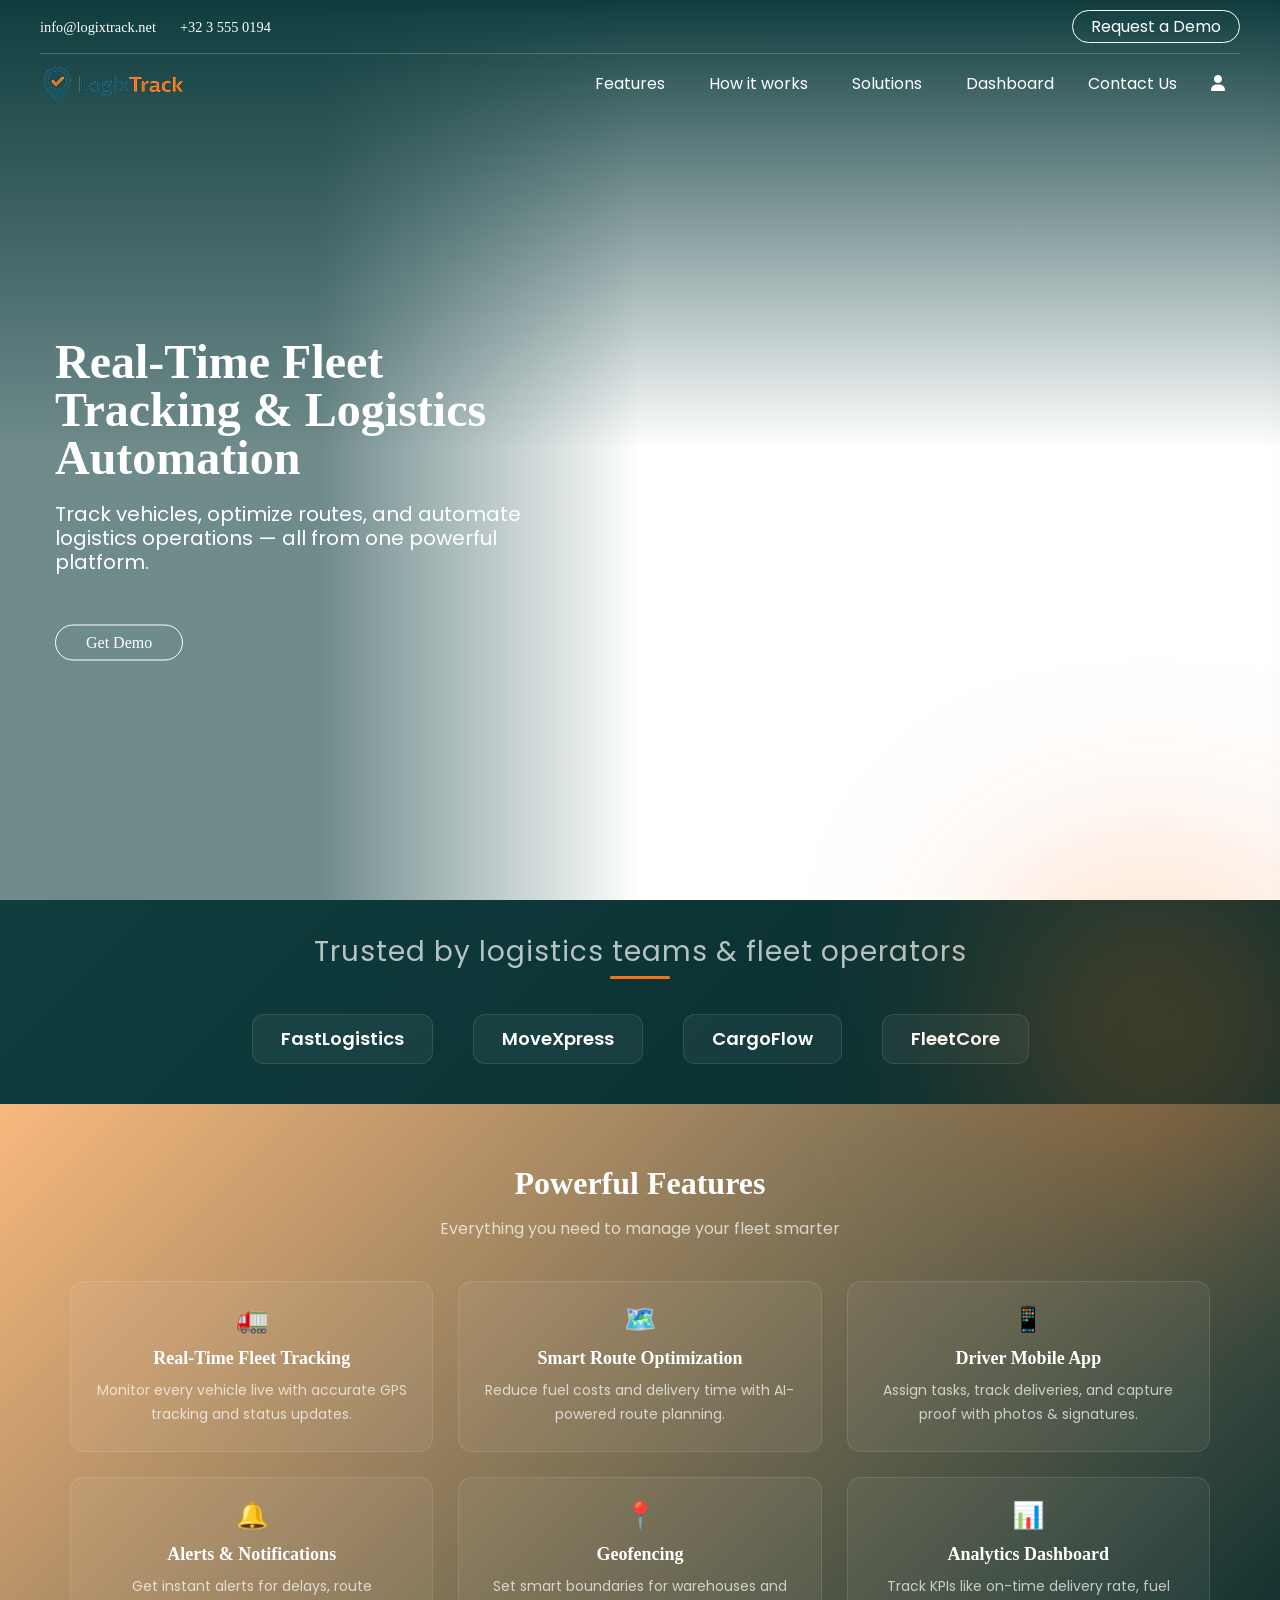
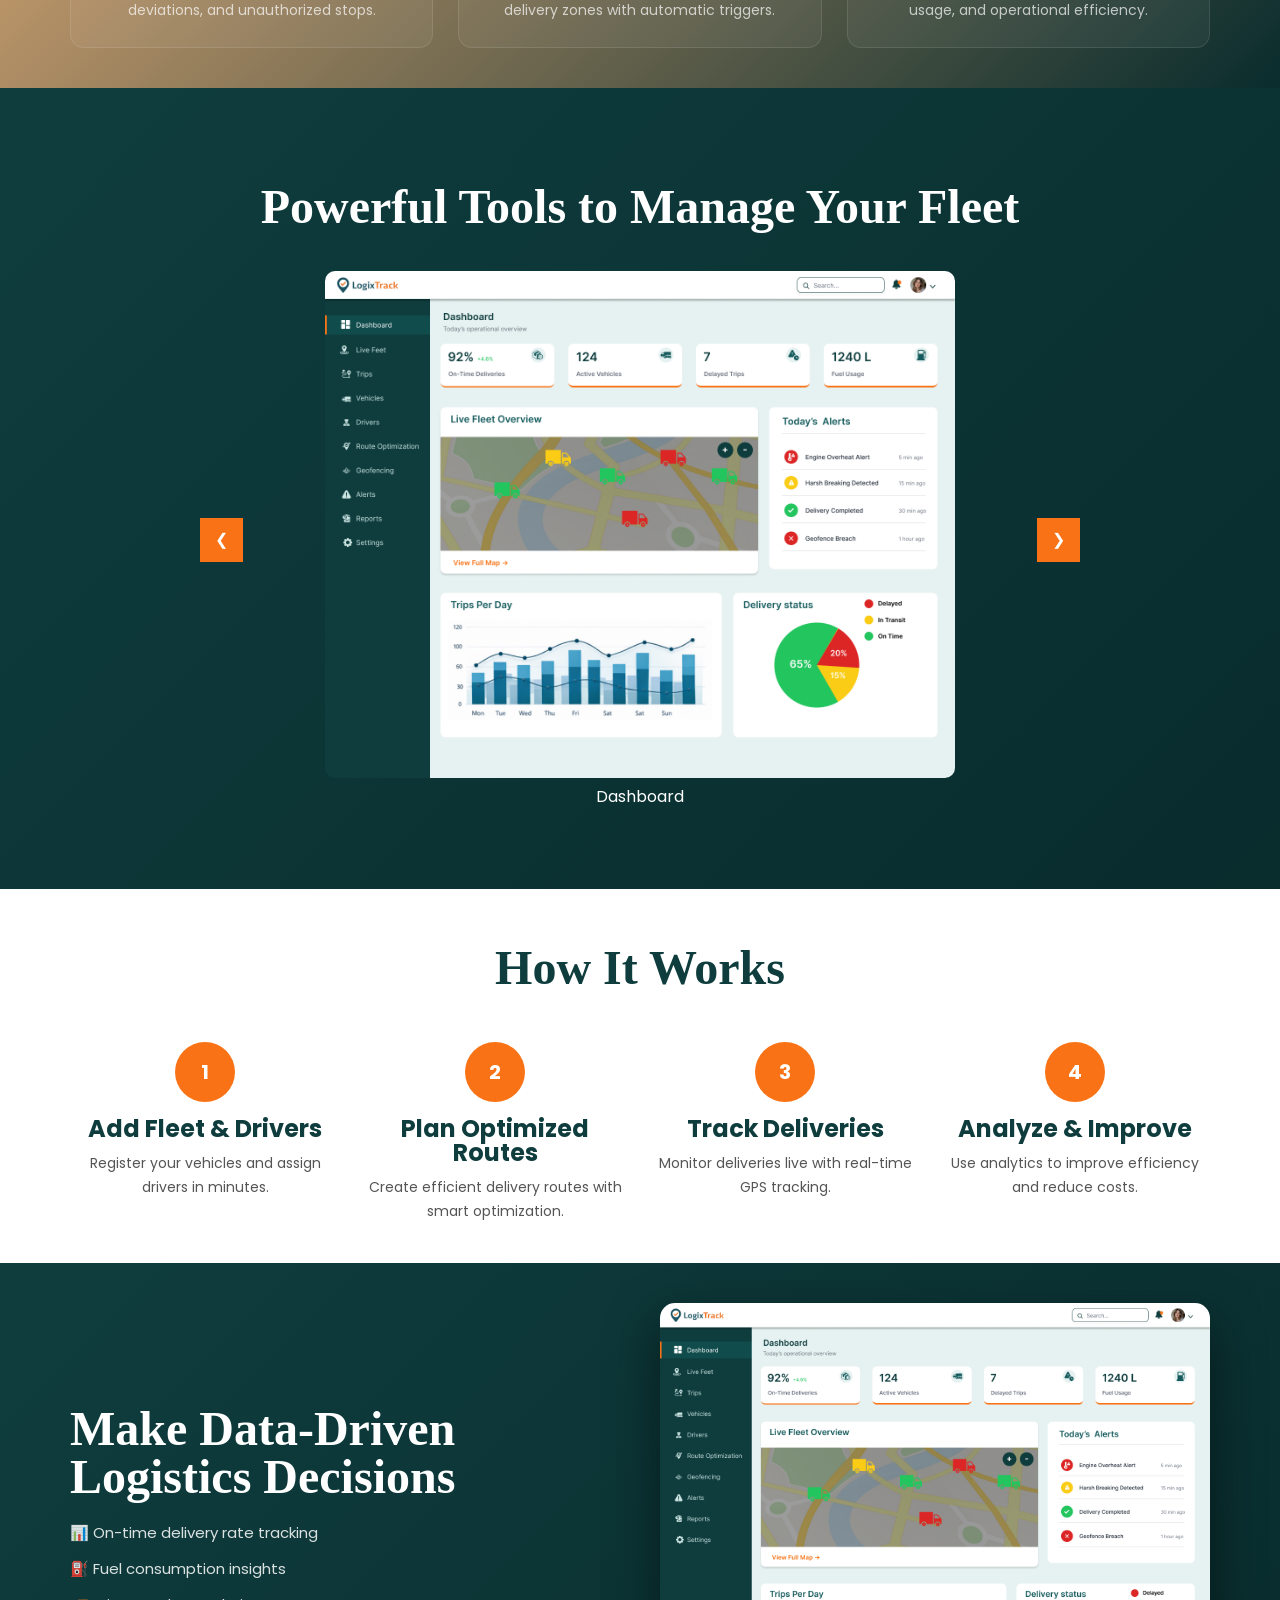
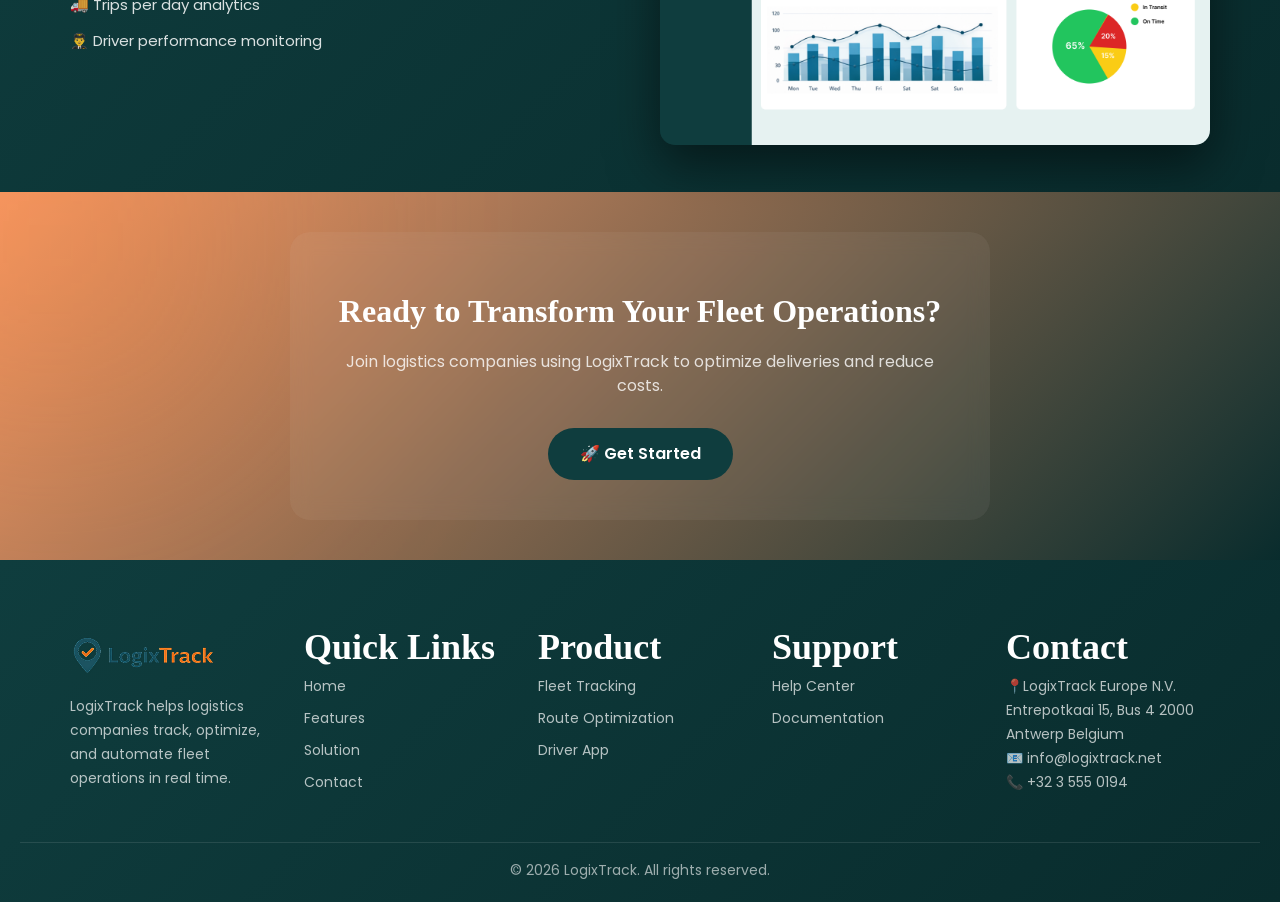
==== commit 972064d5: "done" ====
--- a/index.html
+++ b/index.html
@@ -24,7 +24,7 @@
                     <div class="col1">
                         <div class="nav-text left-side">
                             <ul>
-                                <li><a href="mailto:info@tradeshipinc.com">support@logixtrack.eu</a></li>
+                                <li><a href="mailto:info@logixtrack.net">info@logixtrack.net</a></li>
                                 <li><a href="tel:+1(631)3935134">+32 3 555 0194</a></li>
                             </ul>
                         </div>
@@ -330,7 +330,7 @@
                     Entrepotkaai 15, Bus 4
                     2000 Antwerp
                     Belgium</p>
-                <p>📧 support@logixtrack.eu</p>
+                <p>📧 info@logixtrack.net</p>
                 <p>📞 +32 3 555 0194</p>
             </div>
 
@@ -482,4 +482,4 @@
     </script>
 </body>
 
-</html>+</html>
